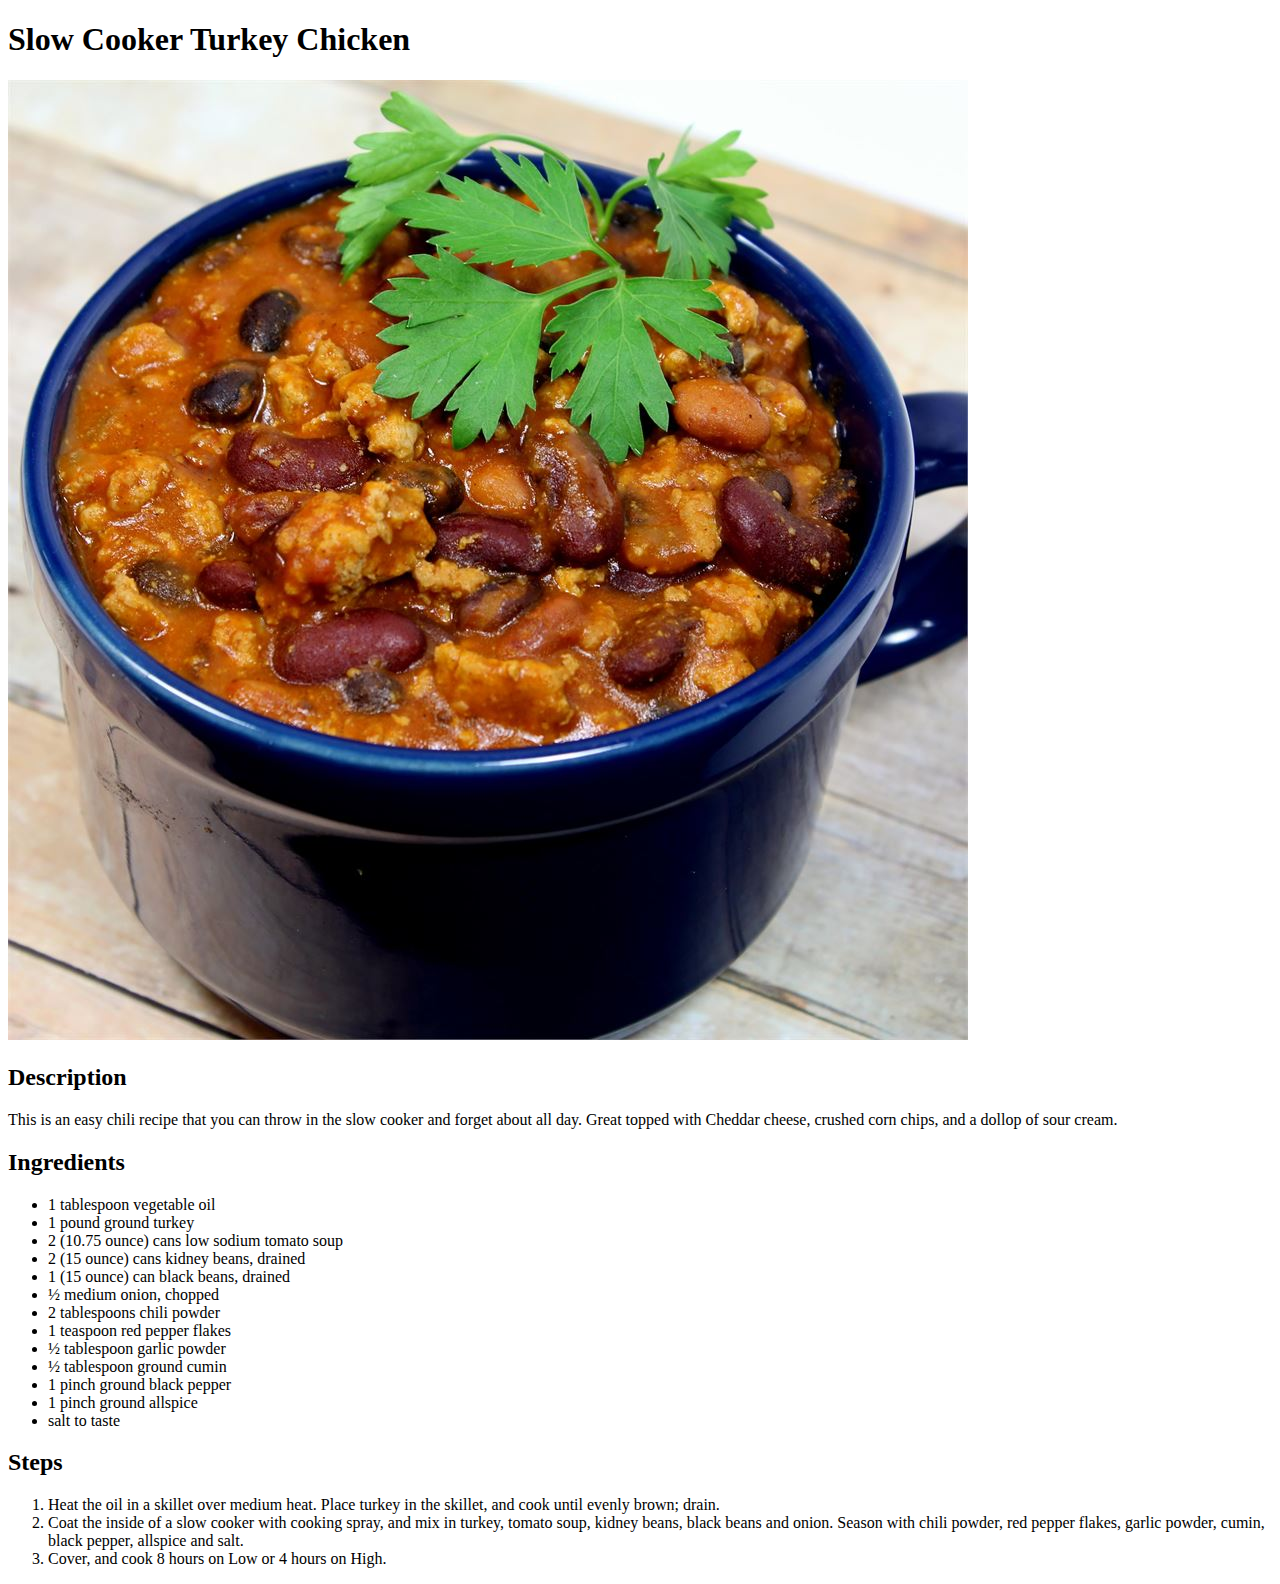
==== recipes/slow-cooker-turkey-chicken.html @ a4d2a74a "Added html files for veggie curry dish and slow cooker turkey chicken dish Added boilerplate to turk" ====
<!DOCTYPE html>
<html>
    <head>
        <meta charset="utf-8">
        <title>Slow Cooker Turkey chicken</title>
    </head>

    <body>
        <h1>Slow Cooker Turkey Chicken</h1>
        <img src="../images/turkey-chicken.jpeg" alt="Picture of slow cooker turkey chicken dish">

        <h2>Description</h2>
        <p>This is an easy chili recipe that you can throw in the slow cooker and forget about all day. Great topped with Cheddar cheese, crushed corn chips, and a dollop of sour cream.</p>

        <h2>Ingredients</h2>
        <ul>
            <li>1 tablespoon vegetable oil</li>
            <li>1 pound ground turkey</li>
            <li>2 (10.75 ounce) cans low sodium tomato soup</li>
            <li>2 (15 ounce) cans kidney beans, drained</li>
            <li>1 (15 ounce) can black beans, drained</li>
            <li>½ medium onion, chopped</li>
            <li>2 tablespoons chili powder</li>
            <li>1 teaspoon red pepper flakes</li>
            <li>½ tablespoon garlic powder</li>
            <li>½ tablespoon ground cumin</li>
            <li>1 pinch ground black pepper</li>
            <li>1 pinch ground allspice</li>
            <li>salt to taste</li>        
        </ul>

        <h2>Steps</h2>
        <ol>
            <li>Heat the oil in a skillet over medium heat. Place turkey in the skillet, and cook until evenly brown; drain.</li>
            <li>Coat the inside of a slow cooker with cooking spray, and mix in turkey, tomato soup, kidney beans, black beans and onion. Season with chili powder, red pepper flakes, garlic powder, cumin, black pepper, allspice and salt.</li>
            <li>Cover, and cook 8 hours on Low or 4 hours on High.</li>
        </ol>
    </body>
</html>
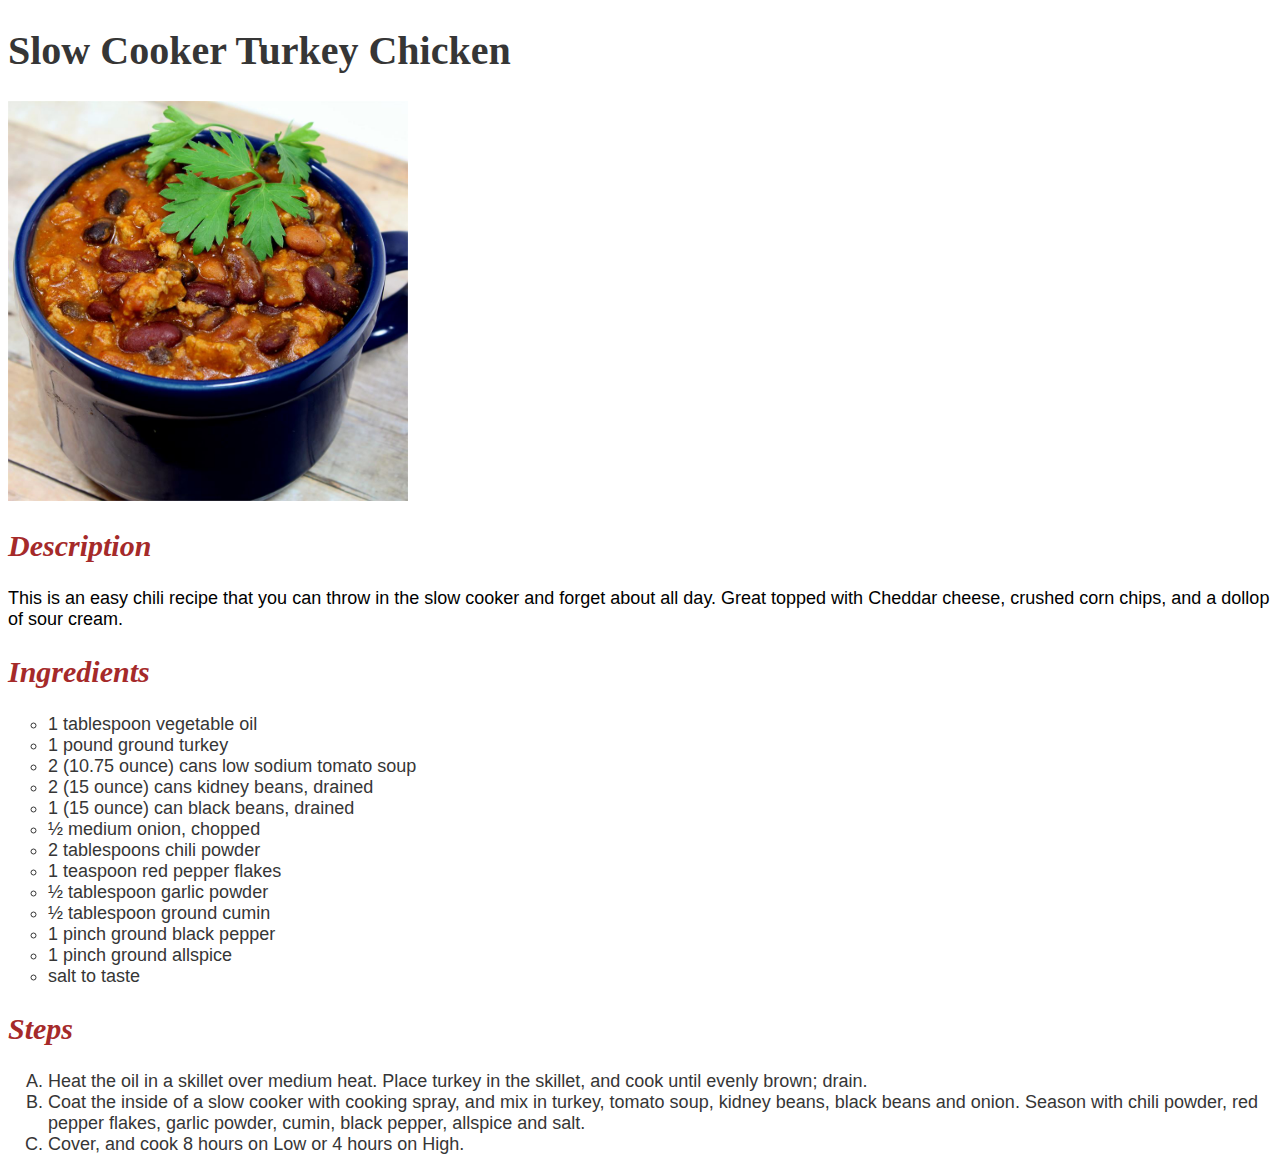
==== commit 5e717394: "Added classes to index and turkey chicken pages Added stylesheet link to turkey chicken page Added s" ====
--- a/recipes/slow-cooker-turkey-chicken.html
+++ b/recipes/slow-cooker-turkey-chicken.html
@@ -2,6 +2,7 @@
 <html>
     <head>
         <meta charset="utf-8">
+        <link rel="stylesheet" href="../style.css">
         <title>Slow Cooker Turkey chicken</title>
     </head>
 
@@ -13,7 +14,7 @@
         <p>This is an easy chili recipe that you can throw in the slow cooker and forget about all day. Great topped with Cheddar cheese, crushed corn chips, and a dollop of sour cream.</p>
 
         <h2>Ingredients</h2>
-        <ul>
+        <ul class="ingredient-list">
             <li>1 tablespoon vegetable oil</li>
             <li>1 pound ground turkey</li>
             <li>2 (10.75 ounce) cans low sodium tomato soup</li>
@@ -30,7 +31,7 @@
         </ul>
 
         <h2>Steps</h2>
-        <ol>
+        <ol class="cooking-steps">
             <li>Heat the oil in a skillet over medium heat. Place turkey in the skillet, and cook until evenly brown; drain.</li>
             <li>Coat the inside of a slow cooker with cooking spray, and mix in turkey, tomato soup, kidney beans, black beans and onion. Season with chili powder, red pepper flakes, garlic powder, cumin, black pepper, allspice and salt.</li>
             <li>Cover, and cook 8 hours on Low or 4 hours on High.</li>
--- a/style.css
+++ b/style.css
@@ -0,0 +1,72 @@
+h1,
+h2 {
+    font-family: Georgia, "Times New Roman", serif;
+}
+
+h1 {
+    font-size: 40px;
+    color: rgb(54, 54, 54);
+}
+
+h2 {
+    font-size: 30px;
+    font-weight: bold;
+    font-style: italic;
+    color: brown;
+}
+
+p {
+    font-family: Verdana, Geneva, Tahoma, sans-serif;
+    font-size: 18px;
+}
+
+img {
+    width: auto;
+    height: 400px;
+}
+
+a {
+    font-family: Verdana, Geneva, Tahoma, sans-serif;
+    font-size: 20px;
+    display: block;
+    margin-bottom: 15px;
+}
+
+a:link {
+    text-decoration: none;
+    color: darkgoldenrod;
+}
+
+a:visited {
+    text-decoration: none;
+    color: darkgoldenrod;
+}
+
+a:hover {
+    text-decoration: underline;
+    text-decoration-style: wavy;
+    color: purple;
+}
+
+a:active {
+    color: purple;
+}
+
+ul,
+ol {
+    font-family: Verdana, Geneva, Tahoma, sans-serif;
+    color: rgb(54, 54, 54);
+    font-size: 18px;
+}
+
+.nav-options {
+    list-style: none;
+}
+
+.ingredient-list {
+    list-style: circle;
+}
+
+.cooking-steps {
+    list-style: upper-alpha;
+}